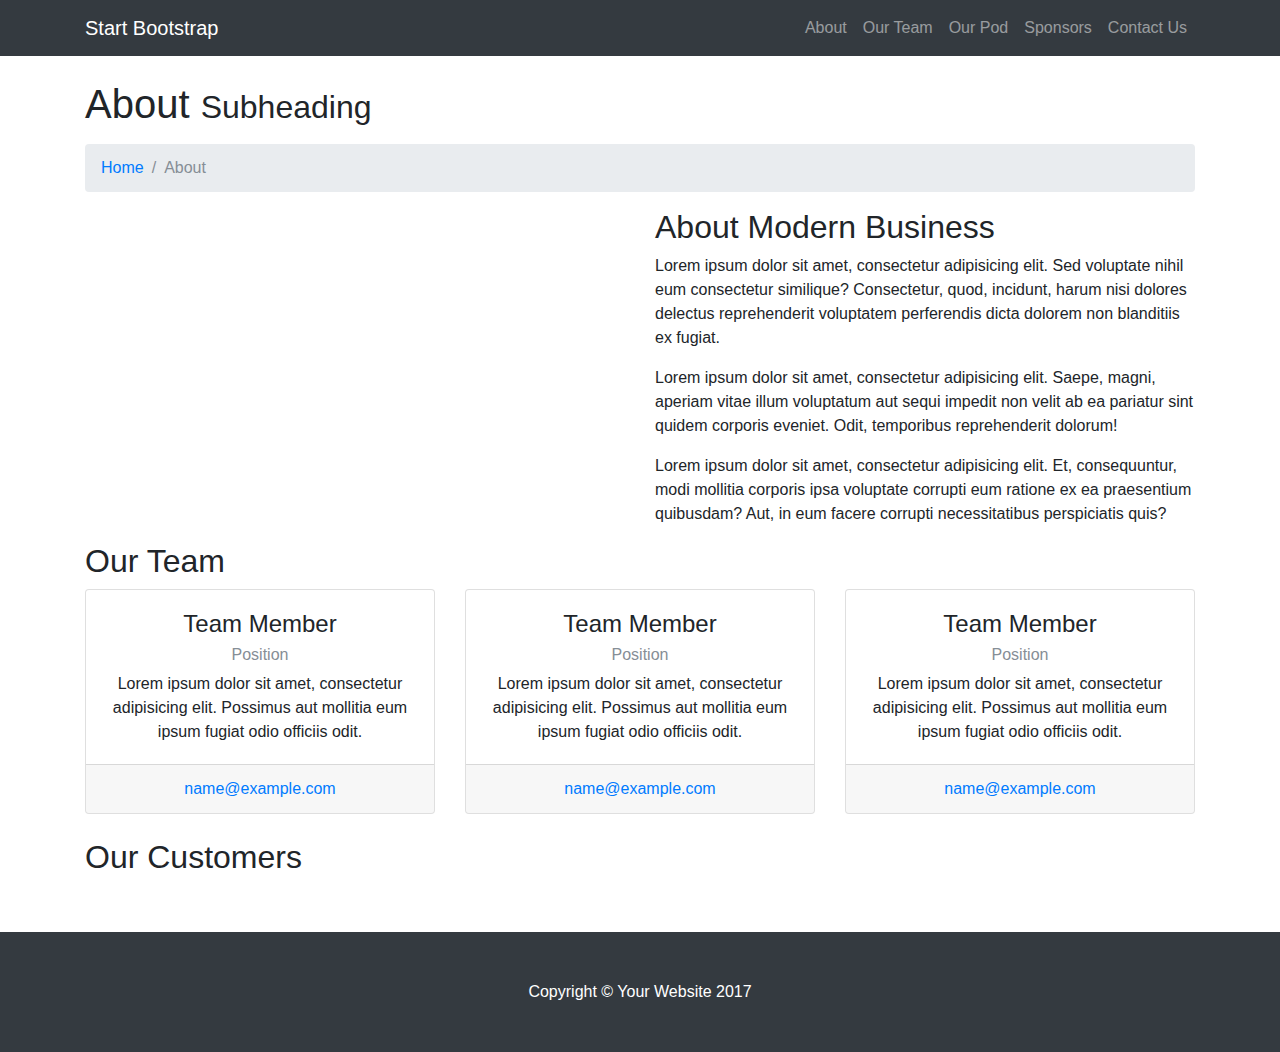
==== about.html @ 23f70161 "Switched from bootstrap 3 to 4 and updated template" ====
<!DOCTYPE html>
<html lang="en">

  <head>

    <meta charset="utf-8">
    <meta name="viewport" content="width=device-width, initial-scale=1, shrink-to-fit=no">
    <meta name="description" content="">
    <meta name="author" content="">

    <title>Modern Business - Start Bootstrap Template</title>

    <!-- Bootstrap core CSS -->
    <link href="vendor/bootstrap/css/bootstrap.min.css" rel="stylesheet">

    <!-- Custom styles for this template -->
    <link href="css/modern-business.css" rel="stylesheet">

  </head>

  <body>

    <!-- Nagivation -->
    <nav class="navbar fixed-top navbar-expand-lg navbar-dark bg-dark fixed-top">
      <div class="container">
        <a class="navbar-brand" href="index.html">Start Bootstrap</a>
        <button class="navbar-toggler navbar-toggler-right" type="button" data-toggle="collapse" data-target="#navbarResponsive" aria-controls="navbarResponsive" aria-expanded="false" aria-label="Toggle navigation">
          <span class="navbar-toggler-icon"></span>
        </button>
        <div class="collapse navbar-collapse" id="navbarResponsive">
          <ul class="navbar-nav ml-auto">
            <li class="nav-item">
              <a class="nav-link" href="about.html">About</a>
            </li>
            <li class="nav-item">
              <a class="nav-link" href="team.html">Our Team</a>
            </li>
            <li class="nav-item">
              <a class="nav-link" href="pod.html">Our Pod</a>
            </li>
            <li class="nav-item">
              <a class="nav-link" href="sponsors.html">Sponsors</a>
            </li>
            <li class="nav-item">
              <a class="nav-link" href="contact.html">Contact Us</a>
            </li>
          </ul>
        </div>
      </div>
    </nav>

    <!-- Page Content -->
    <div class="container">

      <!-- Page Heading/Breadcrumbs -->
      <h1 class="mt-4 mb-3">About
        <small>Subheading</small>
      </h1>

      <ol class="breadcrumb">
        <li class="breadcrumb-item">
          <a href="index.html">Home</a>
        </li>
        <li class="breadcrumb-item active">About</li>
      </ol>

      <!-- Intro Content -->
      <div class="row">
        <div class="col-lg-6">
          <img class="img-fluid rounded mb-4" src="http://placehold.it/750x450" alt="">
        </div>
        <div class="col-lg-6">
          <h2>About Modern Business</h2>
          <p>Lorem ipsum dolor sit amet, consectetur adipisicing elit. Sed voluptate nihil eum consectetur similique? Consectetur, quod, incidunt, harum nisi dolores delectus reprehenderit voluptatem perferendis dicta dolorem non blanditiis ex fugiat.</p>
          <p>Lorem ipsum dolor sit amet, consectetur adipisicing elit. Saepe, magni, aperiam vitae illum voluptatum aut sequi impedit non velit ab ea pariatur sint quidem corporis eveniet. Odit, temporibus reprehenderit dolorum!</p>
          <p>Lorem ipsum dolor sit amet, consectetur adipisicing elit. Et, consequuntur, modi mollitia corporis ipsa voluptate corrupti eum ratione ex ea praesentium quibusdam? Aut, in eum facere corrupti necessitatibus perspiciatis quis?</p>
        </div>
      </div>
      <!-- /.row -->

      <!-- Team Members -->
      <h2>Our Team</h2>

      <div class="row">
        <div class="col-lg-4 mb-4">
          <div class="card h-100 text-center">
            <img class="card-img-top" src="http://placehold.it/750x450" alt="">
            <div class="card-body">
              <h4 class="card-title">Team Member</h4>
              <h6 class="card-subtitle mb-2 text-muted">Position</h6>
              <p class="card-text">Lorem ipsum dolor sit amet, consectetur adipisicing elit. Possimus aut mollitia eum ipsum fugiat odio officiis odit.</p>
            </div>
            <div class="card-footer">
              <a href="#">name@example.com</a>
            </div>
          </div>
        </div>
        <div class="col-lg-4 mb-4">
          <div class="card h-100 text-center">
            <img class="card-img-top" src="http://placehold.it/750x450" alt="">
            <div class="card-body">
              <h4 class="card-title">Team Member</h4>
              <h6 class="card-subtitle mb-2 text-muted">Position</h6>
              <p class="card-text">Lorem ipsum dolor sit amet, consectetur adipisicing elit. Possimus aut mollitia eum ipsum fugiat odio officiis odit.</p>
            </div>
            <div class="card-footer">
              <a href="#">name@example.com</a>
            </div>
          </div>
        </div>
        <div class="col-lg-4 mb-4">
          <div class="card h-100 text-center">
            <img class="card-img-top" src="http://placehold.it/750x450" alt="">
            <div class="card-body">
              <h4 class="card-title">Team Member</h4>
              <h6 class="card-subtitle mb-2 text-muted">Position</h6>
              <p class="card-text">Lorem ipsum dolor sit amet, consectetur adipisicing elit. Possimus aut mollitia eum ipsum fugiat odio officiis odit.</p>
            </div>
            <div class="card-footer">
              <a href="#">name@example.com</a>
            </div>
          </div>
        </div>
      </div>
      <!-- /.row -->

      <!-- Our Customers -->
      <h2>Our Customers</h2>
      <div class="row">
        <div class="col-lg-2 col-sm-4 mb-4">
          <img class="img-fluid" src="http://placehold.it/500x300" alt="">
        </div>
        <div class="col-lg-2 col-sm-4 mb-4">
          <img class="img-fluid" src="http://placehold.it/500x300" alt="">
        </div>
        <div class="col-lg-2 col-sm-4 mb-4">
          <img class="img-fluid" src="http://placehold.it/500x300" alt="">
        </div>
        <div class="col-lg-2 col-sm-4 mb-4">
          <img class="img-fluid" src="http://placehold.it/500x300" alt="">
        </div>
        <div class="col-lg-2 col-sm-4 mb-4">
          <img class="img-fluid" src="http://placehold.it/500x300" alt="">
        </div>
        <div class="col-lg-2 col-sm-4 mb-4">
          <img class="img-fluid" src="http://placehold.it/500x300" alt="">
        </div>
      </div>
      <!-- /.row -->

    </div>
    <!-- /.container -->

    <!-- Footer -->
    <footer class="py-5 bg-dark">
      <div class="container">
        <p class="m-0 text-center text-white">Copyright &copy; Your Website 2017</p>
      </div>
      <!-- /.container -->
    </footer>

    <!-- Bootstrap core JavaScript -->
    <script src="vendor/jquery/jquery.min.js"></script>
    <script src="vendor/bootstrap/js/bootstrap.bundle.min.js"></script>

  </body>

</html>
---- css/modern-business.css ----
/*!
 * Start Bootstrap - Modern Business (https://startbootstrap.com/template-overviews/modern-business)
 * Copyright 2013-2017 Start Bootstrap
 * Licensed under MIT (https://github.com/BlackrockDigital/startbootstrap-logomodern-business-nav/blob/master/LICENSE)
 */

body {
  padding-top: 54px;
}

@media (min-width: 992px) {
  body {
    padding-top: 56px;
  }
}

.carousel-item {
  height: 65vh;
  min-height: 300px;
  background: no-repeat center center scroll;
  -webkit-background-size: cover;
  -moz-background-size: cover;
  -o-background-size: cover;
  background-size: cover;
}

.portfolio-item {
  margin-bottom: 30px;
}
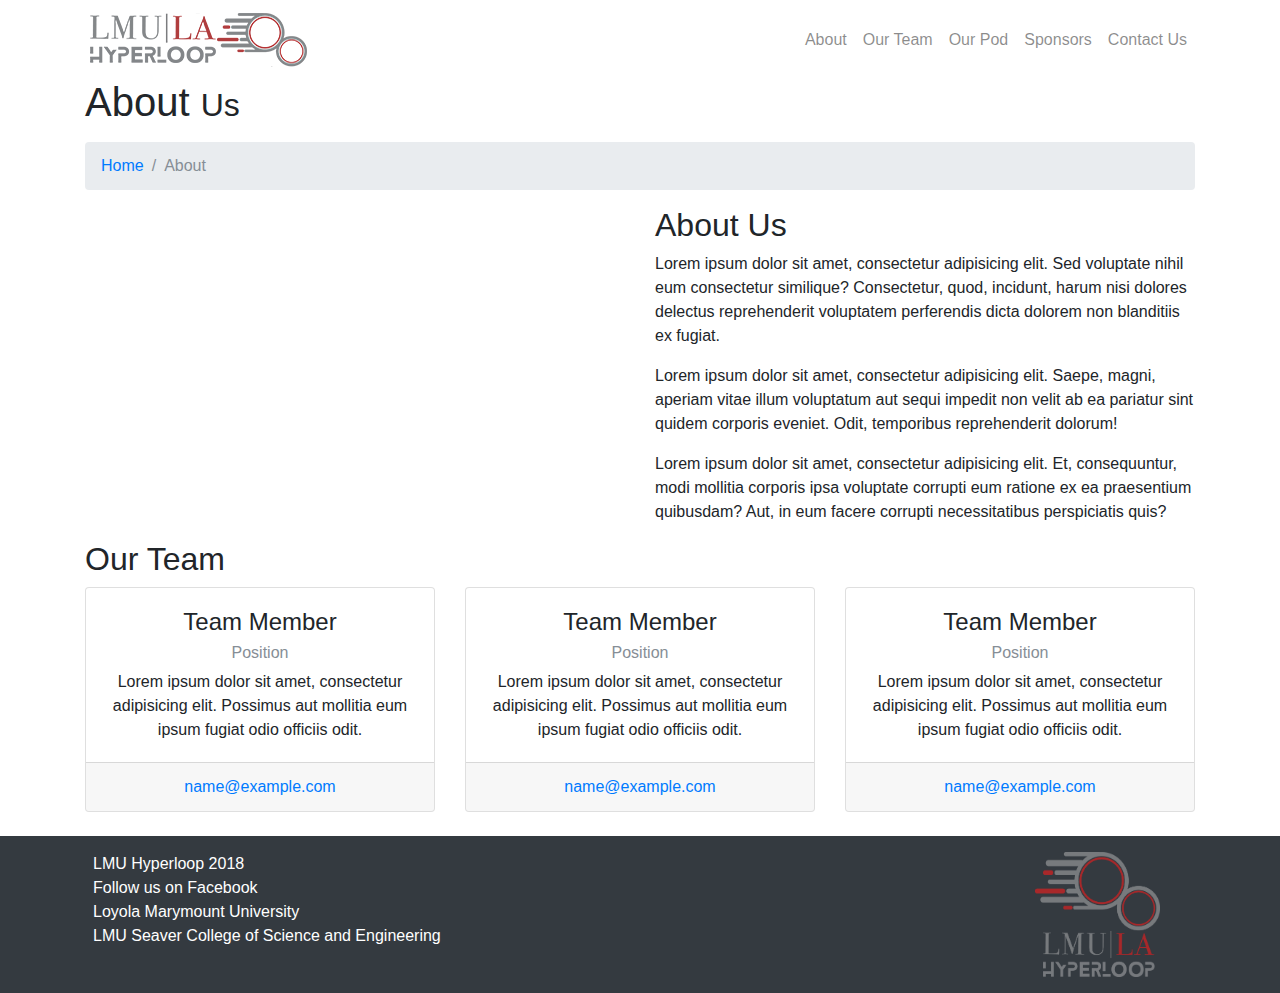
==== commit 1d5103b7: "Merge" ====
--- a/about.html
+++ b/about.html
@@ -21,9 +21,9 @@
   <body>
 
     <!-- Nagivation -->
-    <nav class="navbar fixed-top navbar-expand-lg navbar-dark bg-dark fixed-top">
+    <nav class="navbar navbar-expand-lg navbar-light bg-white fixed-top">
       <div class="container">
-        <a class="navbar-brand" href="index.html">Start Bootstrap</a>
+        <img class="navbar-brand" src="images/header-logo.png" alt="LMU Hyperloop Header Logo">
         <button class="navbar-toggler navbar-toggler-right" type="button" data-toggle="collapse" data-target="#navbarResponsive" aria-controls="navbarResponsive" aria-expanded="false" aria-label="Toggle navigation">
           <span class="navbar-toggler-icon"></span>
         </button>
@@ -54,7 +54,7 @@
 
       <!-- Page Heading/Breadcrumbs -->
       <h1 class="mt-4 mb-3">About
-        <small>Subheading</small>
+        <small>Us</small>
       </h1>
 
       <ol class="breadcrumb">
@@ -70,7 +70,7 @@
           <img class="img-fluid rounded mb-4" src="http://placehold.it/750x450" alt="">
         </div>
         <div class="col-lg-6">
-          <h2>About Modern Business</h2>
+          <h2>About Us</h2>
           <p>Lorem ipsum dolor sit amet, consectetur adipisicing elit. Sed voluptate nihil eum consectetur similique? Consectetur, quod, incidunt, harum nisi dolores delectus reprehenderit voluptatem perferendis dicta dolorem non blanditiis ex fugiat.</p>
           <p>Lorem ipsum dolor sit amet, consectetur adipisicing elit. Saepe, magni, aperiam vitae illum voluptatum aut sequi impedit non velit ab ea pariatur sint quidem corporis eveniet. Odit, temporibus reprehenderit dolorum!</p>
           <p>Lorem ipsum dolor sit amet, consectetur adipisicing elit. Et, consequuntur, modi mollitia corporis ipsa voluptate corrupti eum ratione ex ea praesentium quibusdam? Aut, in eum facere corrupti necessitatibus perspiciatis quis?</p>
@@ -123,39 +123,27 @@
         </div>
       </div>
       <!-- /.row -->
-
-      <!-- Our Customers -->
-      <h2>Our Customers</h2>
-      <div class="row">
-        <div class="col-lg-2 col-sm-4 mb-4">
-          <img class="img-fluid" src="http://placehold.it/500x300" alt="">
-        </div>
-        <div class="col-lg-2 col-sm-4 mb-4">
-          <img class="img-fluid" src="http://placehold.it/500x300" alt="">
-        </div>
-        <div class="col-lg-2 col-sm-4 mb-4">
-          <img class="img-fluid" src="http://placehold.it/500x300" alt="">
-        </div>
-        <div class="col-lg-2 col-sm-4 mb-4">
-          <img class="img-fluid" src="http://placehold.it/500x300" alt="">
-        </div>
-        <div class="col-lg-2 col-sm-4 mb-4">
-          <img class="img-fluid" src="http://placehold.it/500x300" alt="">
-        </div>
-        <div class="col-lg-2 col-sm-4 mb-4">
-          <img class="img-fluid" src="http://placehold.it/500x300" alt="">
-        </div>
-      </div>
-      <!-- /.row -->
-
     </div>
     <!-- /.container -->
 
     <!-- Footer -->
-    <footer class="py-5 bg-dark">
+    <footer class="py-3 bg-dark">
       <div class="container">
-        <p class="m-0 text-center text-white">Copyright &copy; Your Website 2017</p>
+        <div class="row">
+          <div class="col-md-10">
+            <a href="index.html" class="p-2 text-white m-0">LMU Hyperloop 2018</a>
+            <br>
+            <a href="PLACEHOLDER" class="p-2 text-white m-0">Follow us on Facebook</a>
+            <br>
+            <a href="http://lmu.edu" class="p-2 text-white m-0">Loyola Marymount University</a>
+            <br>
+            <a href="http://cse.lmu.edu" class="p-2 text-white m-0">LMU Seaver College of Science and Engineering</a>
+          </div>
+          <div class="col-md-2">
+            <img class="logo" src="images/logo.png">
+        </div>
       </div>
+
       <!-- /.container -->
     </footer>
 
--- a/css/modern-business.css
+++ b/css/modern-business.css
@@ -13,6 +13,15 @@
     padding-top: 56px;
   }
 }
+/*!
+ * Start Bootstrap - Modern Business (https://startbootstrap.com/template-overviews/modern-business)
+ * Copyright 2013-2017 Start Bootstrap
+ * Licensed under MIT (https://github.com/BlackrockDigital/startbootstrap-logomodern-business-nav/blob/master/LICENSE)
+ */
+
+body {
+  padding-top: 54px;
+}
 
 .carousel-item {
   height: 65vh;
@@ -27,3 +36,12 @@
 .portfolio-item {
   margin-bottom: 30px;
 }
+
+.logo {
+  height: 125px;
+  width: 125px;
+}
+
+.navbar-light {
+  opacity: 0.9;
+}
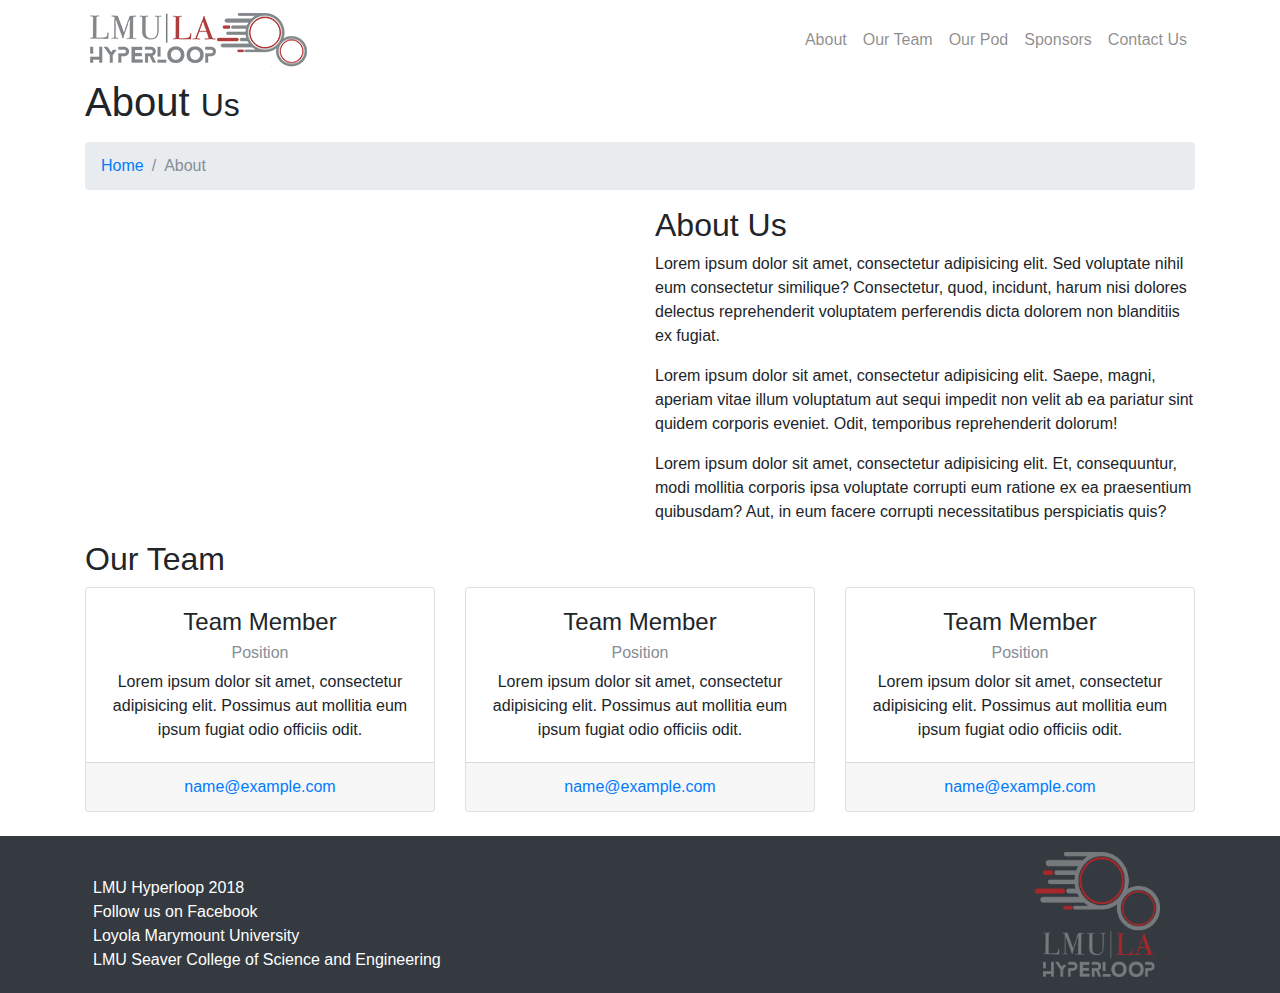
==== commit 8f1846ff: "Added Header and Footer" ====
--- a/about.html
+++ b/about.html
@@ -23,7 +23,9 @@
     <!-- Nagivation -->
     <nav class="navbar navbar-expand-lg navbar-light bg-white fixed-top">
       <div class="container">
-        <img class="navbar-brand" src="images/header-logo.png" alt="LMU Hyperloop Header Logo">
+        <a href="index.html">
+          <img class="navbar-brand" src="images/header-logo.png" alt="LMU Hyperloop Header Logo">
+        </a>
         <button class="navbar-toggler navbar-toggler-right" type="button" data-toggle="collapse" data-target="#navbarResponsive" aria-controls="navbarResponsive" aria-expanded="false" aria-label="Toggle navigation">
           <span class="navbar-toggler-icon"></span>
         </button>
@@ -50,7 +52,7 @@
     </nav>
 
     <!-- Page Content -->
-    <div class="container">
+    <div class="container start-content">
 
       <!-- Page Heading/Breadcrumbs -->
       <h1 class="mt-4 mb-3">About
@@ -131,9 +133,10 @@
       <div class="container">
         <div class="row">
           <div class="col-md-10">
+            <br>
             <a href="index.html" class="p-2 text-white m-0">LMU Hyperloop 2018</a>
             <br>
-            <a href="PLACEHOLDER" class="p-2 text-white m-0">Follow us on Facebook</a>
+            <a href="https://www.facebook.com/LMUhyperloop/" class="p-2 text-white m-0">Follow us on Facebook</a>
             <br>
             <a href="http://lmu.edu" class="p-2 text-white m-0">Loyola Marymount University</a>
             <br>
@@ -143,7 +146,6 @@
             <img class="logo" src="images/logo.png">
         </div>
       </div>
-
       <!-- /.container -->
     </footer>
 
--- a/css/modern-business.css
+++ b/css/modern-business.css
@@ -4,37 +4,127 @@
  * Licensed under MIT (https://github.com/BlackrockDigital/startbootstrap-logomodern-business-nav/blob/master/LICENSE)
  */
 
-body {
-  padding-top: 54px;
+html, body {
+    height:100%;
+    width:100%;
 }
 
-@media (min-width: 992px) {
-  body {
-    padding-top: 56px;
-  }
-}
-/*!
- * Start Bootstrap - Modern Business (https://startbootstrap.com/template-overviews/modern-business)
- * Copyright 2013-2017 Start Bootstrap
- * Licensed under MIT (https://github.com/BlackrockDigital/startbootstrap-logomodern-business-nav/blob/master/LICENSE)
- */
-
-body {
-  padding-top: 54px;
+header{
+    background-color: black;
 }
 
-.carousel-item {
-  height: 65vh;
-  min-height: 300px;
-  background: no-repeat center center scroll;
-  -webkit-background-size: cover;
-  -moz-background-size: cover;
-  -o-background-size: cover;
-  background-size: cover;
+section {
+  padding: 40px;
 }
 
-.portfolio-item {
-  margin-bottom: 30px;
+.nopadding {
+    margin: 0 !important;
+    padding: 0 !important;
+}
+
+p {
+  font-weight: lighter;
+}
+
+.overlay{
+    display: block;
+    width: 100%;
+    background-color: black;
+    opacity: 0.2;
+    position: absolute;
+    top: 0;
+    left: 0;
+    right: 0;
+    bottom: 0;
+}
+
+.carousel,
+.carousel-item,
+.active {
+    height: 100%;
+}
+
+.fill {
+    width: 100%;
+    height: 100%;
+    background-position: center;
+    -webkit-background-size: cover;
+    -moz-background-size: cover;
+    background-size: cover;
+    -o-background-size: cover;
+}
+
+.carousel,
+.carousel-inner {
+  width:100%;
+  height:100%;
+  z-index:0;
+  overflow:hidden;
+    display: block;
+    transition: none;
+}
+
+.full-width {
+    width: 100%;
+}
+
+.main-heading{
+    color: white;
+    font-size: 80px;
+    letter-spacing: 5px;
+}
+
+.small-heading{
+    color: white;
+    font-size: 30px;
+    font-weight: lighter;
+    letter-spacing: 5px;
+}
+
+.carousel-caption {
+    position: absolute;
+    top: 0;
+    display: -webkit-box;
+    display: -moz-box;
+    display: -ms-flexbox;
+    display: -webkit-flex;
+    display: flex;
+    -webkit-box-align: center;
+    -moz-box-align: center;
+    -ms-flex-align: center;
+    -webkit-align-items: center;
+    align-items: center;
+    height: 100%;
+}
+
+@media(max-width: 550px) {
+    .main-heading {
+        font-size: 30px;
+    }
+
+    .small-heading {
+        font-size: 17px;
+    }
+}
+
+.values i {
+    font-size: 60px;
+    padding: 30px;
+}
+
+
+.features-bg {
+    position: relative;
+    min-height: 400px;
+    background: url('http://menstrait.com/wp-content/uploads/2016/02/Hyperloop.jpg') no-repeat center center;
+    background-size: cover;
+}
+
+.features-bg-right {
+    position: relative;
+    min-height: 400px;
+    background: url('https://www.techbookx.com/wp-content/uploads/2017/06/HyperloopTT_station-1.jpg') no-repeat center center;
+    background-size: cover;
 }
 
 .logo {
@@ -45,3 +135,7 @@
 .navbar-light {
   opacity: 0.9;
 }
+
+.start-content {
+  padding-top: 54px;
+}
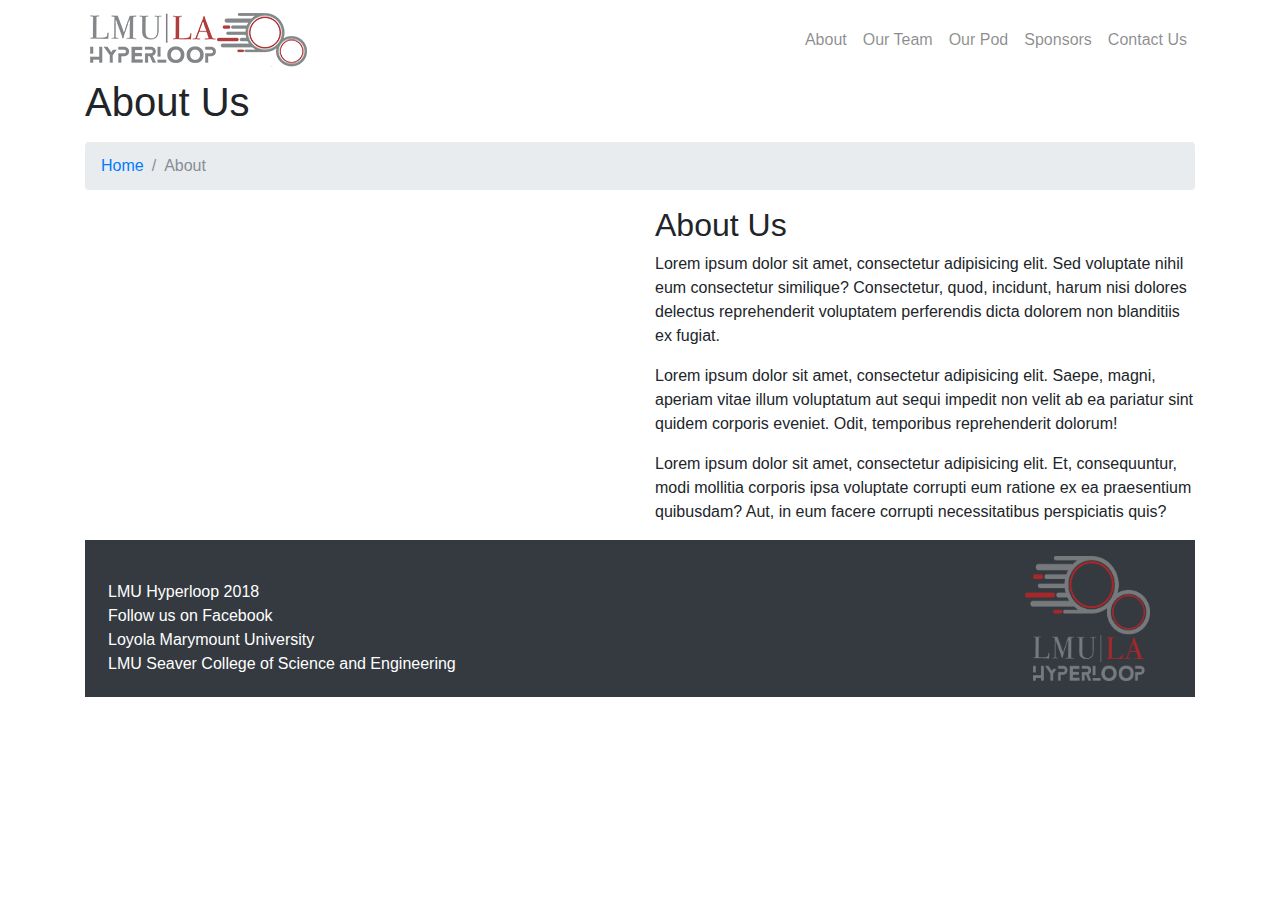
==== commit 29ae997f: "Edited header and removed "our team" portion of the page" ====
--- a/about.html
+++ b/about.html
@@ -8,7 +8,7 @@
     <meta name="description" content="">
     <meta name="author" content="">
 
-    <title>Modern Business - Start Bootstrap Template</title>
+    <title>About | LMU Hyperloop</title>
 
     <!-- Bootstrap core CSS -->
     <link href="vendor/bootstrap/css/bootstrap.min.css" rel="stylesheet">
@@ -55,9 +55,7 @@
     <div class="container start-content">
 
       <!-- Page Heading/Breadcrumbs -->
-      <h1 class="mt-4 mb-3">About
-        <small>Us</small>
-      </h1>
+      <h1 class="mt-4 mb-3">About Us</h1>
 
       <ol class="breadcrumb">
         <li class="breadcrumb-item">
@@ -79,54 +77,6 @@
         </div>
       </div>
       <!-- /.row -->
-
-      <!-- Team Members -->
-      <h2>Our Team</h2>
-
-      <div class="row">
-        <div class="col-lg-4 mb-4">
-          <div class="card h-100 text-center">
-            <img class="card-img-top" src="http://placehold.it/750x450" alt="">
-            <div class="card-body">
-              <h4 class="card-title">Team Member</h4>
-              <h6 class="card-subtitle mb-2 text-muted">Position</h6>
-              <p class="card-text">Lorem ipsum dolor sit amet, consectetur adipisicing elit. Possimus aut mollitia eum ipsum fugiat odio officiis odit.</p>
-            </div>
-            <div class="card-footer">
-              <a href="#">name@example.com</a>
-            </div>
-          </div>
-        </div>
-        <div class="col-lg-4 mb-4">
-          <div class="card h-100 text-center">
-            <img class="card-img-top" src="http://placehold.it/750x450" alt="">
-            <div class="card-body">
-              <h4 class="card-title">Team Member</h4>
-              <h6 class="card-subtitle mb-2 text-muted">Position</h6>
-              <p class="card-text">Lorem ipsum dolor sit amet, consectetur adipisicing elit. Possimus aut mollitia eum ipsum fugiat odio officiis odit.</p>
-            </div>
-            <div class="card-footer">
-              <a href="#">name@example.com</a>
-            </div>
-          </div>
-        </div>
-        <div class="col-lg-4 mb-4">
-          <div class="card h-100 text-center">
-            <img class="card-img-top" src="http://placehold.it/750x450" alt="">
-            <div class="card-body">
-              <h4 class="card-title">Team Member</h4>
-              <h6 class="card-subtitle mb-2 text-muted">Position</h6>
-              <p class="card-text">Lorem ipsum dolor sit amet, consectetur adipisicing elit. Possimus aut mollitia eum ipsum fugiat odio officiis odit.</p>
-            </div>
-            <div class="card-footer">
-              <a href="#">name@example.com</a>
-            </div>
-          </div>
-        </div>
-      </div>
-      <!-- /.row -->
-    </div>
-    <!-- /.container -->
 
     <!-- Footer -->
     <footer class="py-3 bg-dark">
--- a/css/modern-business.css
+++ b/css/modern-business.css
@@ -116,14 +116,14 @@
 .features-bg {
     position: relative;
     min-height: 400px;
-    background: url('http://menstrait.com/wp-content/uploads/2016/02/Hyperloop.jpg') no-repeat center center;
+    background: url('/images/life-science.jpg') no-repeat center center;
     background-size: cover;
 }
 
 .features-bg-right {
     position: relative;
     min-height: 400px;
-    background: url('https://www.techbookx.com/wp-content/uploads/2017/06/HyperloopTT_station-1.jpg') no-repeat center center;
+    background: url('/images/library.jpg') no-repeat center center;
     background-size: cover;
 }
 
@@ -139,3 +139,7 @@
 .start-content {
   padding-top: 54px;
 }
+
+.tab-pane {
+  padding-top: 40px;
+}
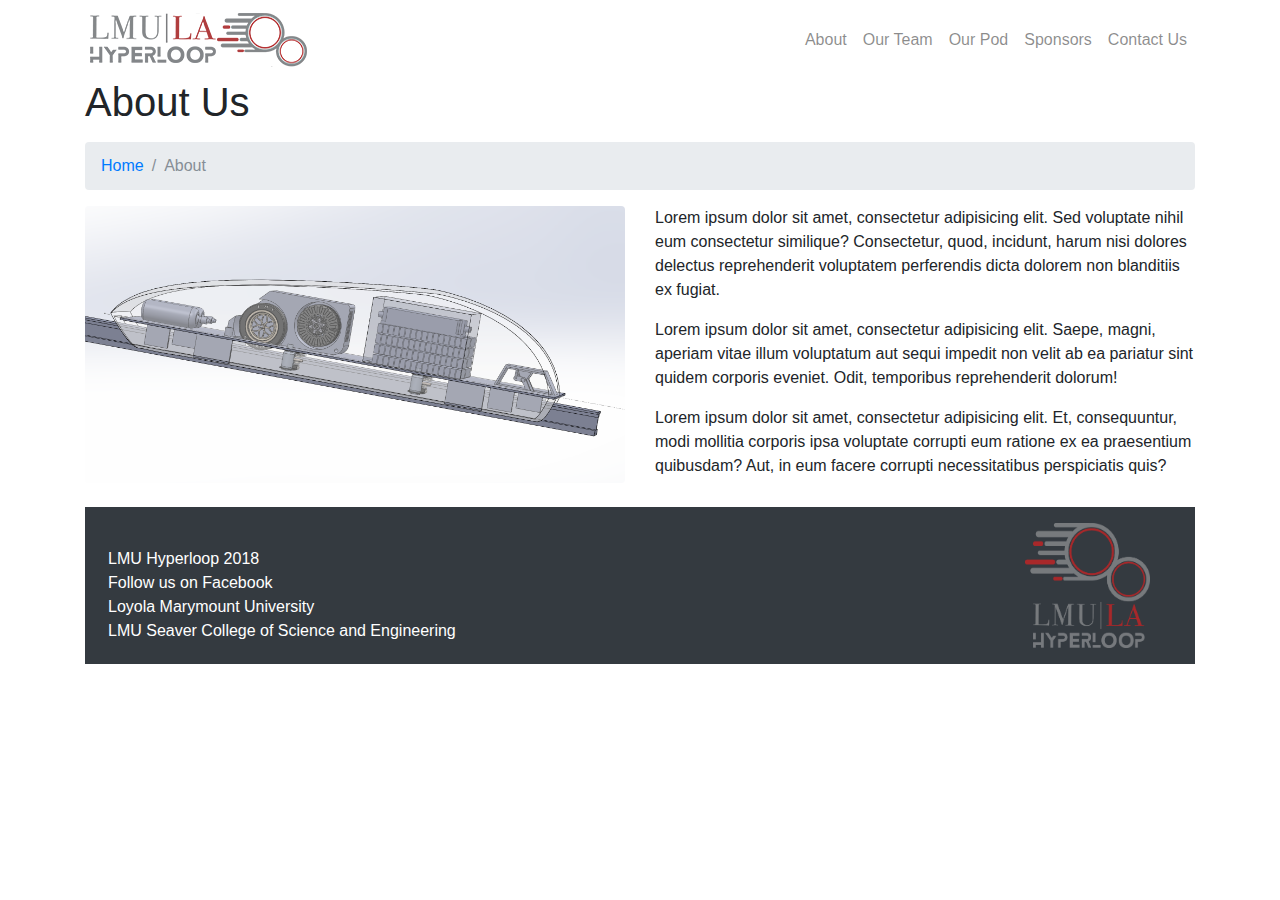
==== commit 7e3f521b: "Added main photo and removed title." ====
--- a/about.html
+++ b/about.html
@@ -67,10 +67,9 @@
       <!-- Intro Content -->
       <div class="row">
         <div class="col-lg-6">
-          <img class="img-fluid rounded mb-4" src="http://placehold.it/750x450" alt="">
+          <img class="img-fluid rounded mb-4" src="/images/cad/side.png" alt="">
         </div>
         <div class="col-lg-6">
-          <h2>About Us</h2>
           <p>Lorem ipsum dolor sit amet, consectetur adipisicing elit. Sed voluptate nihil eum consectetur similique? Consectetur, quod, incidunt, harum nisi dolores delectus reprehenderit voluptatem perferendis dicta dolorem non blanditiis ex fugiat.</p>
           <p>Lorem ipsum dolor sit amet, consectetur adipisicing elit. Saepe, magni, aperiam vitae illum voluptatum aut sequi impedit non velit ab ea pariatur sint quidem corporis eveniet. Odit, temporibus reprehenderit dolorum!</p>
           <p>Lorem ipsum dolor sit amet, consectetur adipisicing elit. Et, consequuntur, modi mollitia corporis ipsa voluptate corrupti eum ratione ex ea praesentium quibusdam? Aut, in eum facere corrupti necessitatibus perspiciatis quis?</p>
